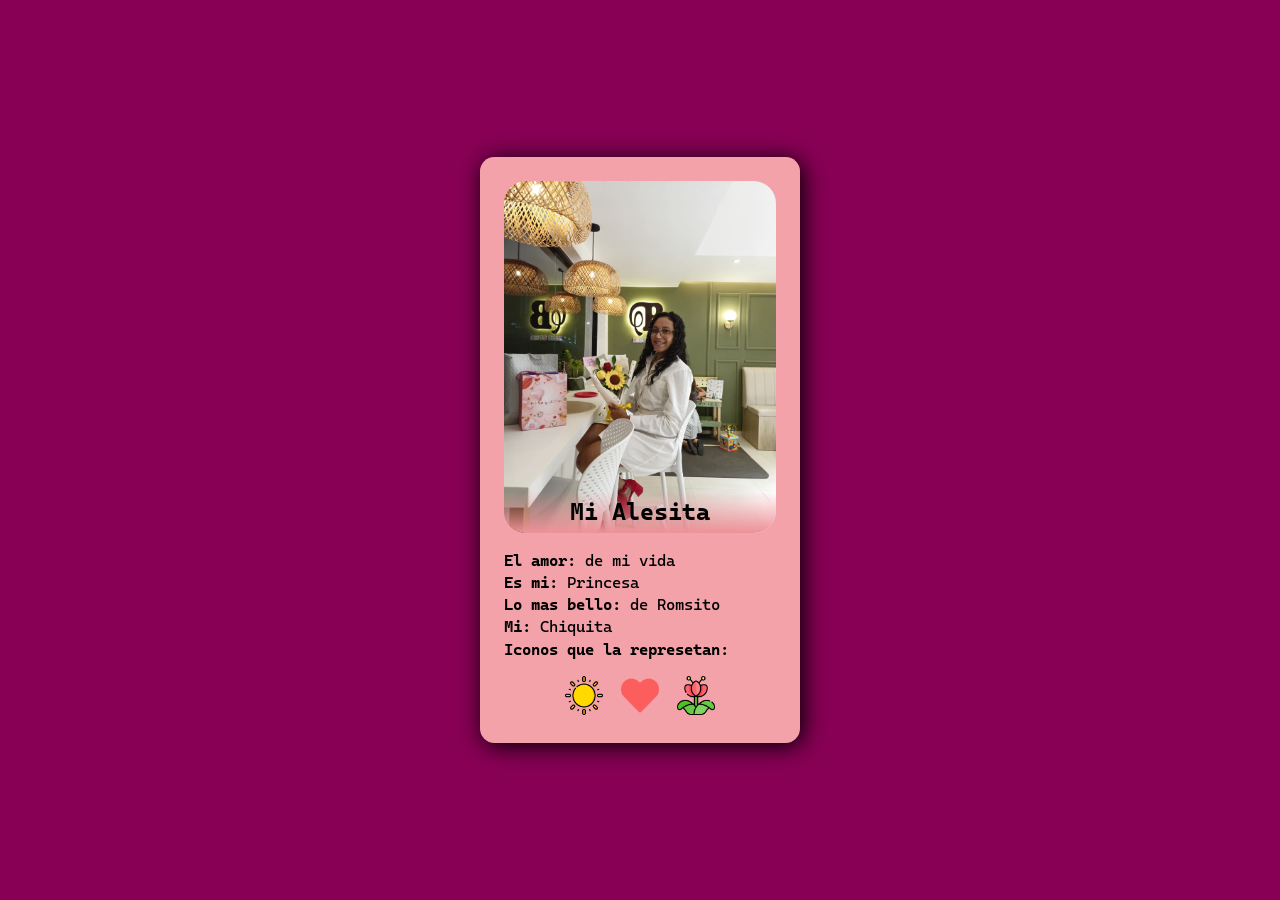
==== aleCard/index.html @ 41bc6dbe "1er commit" ====
<!DOCTYPE html>
<html lang="en">
<head>
    <meta charset="UTF-8">
    <meta name="viewport" content="width=device-width, initial-scale=1.0">
    <title>Tarjeta</title>
    <link rel="preconnect" href="https://fonts.googleapis.com">
    <link rel="preconnect" href="https://fonts.gstatic.com" crossorigin>
    <link href="https://fonts.googleapis.com/css2?family=Cascadia+Code:ital,wght@0,200..700;1,200..700&display=swap" rel="stylesheet">
    <link rel="stylesheet" href="card.css">
    
</head>
<body>
    <article>

        <header>
            <h3 class="nombre">Mi Alesita</h1>
            <img src="img/WhatsApp Image 2026-02-23 at 12.04.18.jpeg" alt="Foto de Alesita">
        </header>

        <section class="info-card">
            <ul>
                <li><strong>El amor:</strong> de mi vida</li>
                <li><strong>Es mi:</strong> Princesa</li>
                <li><strong>Lo mas bello:</strong> de Romsito</li>
                <li><strong>Mi: </strong>Chiquita</li>
                <li><strong>Iconos que la represetan:</strong></li>
            </ul>
        </section>

        <footer class="redes-sociales">
            <a href="https://www.canva.com/design/DAHCL0HrBOQ/d51_hLhuMx4bnJ71p08kSA/edit?utm_content=DAHCL0HrBOQ&utm_campaign=designshare&utm_medium=link2&utm_source=sharebutton" target="_blank"><img src="iconos/dom.png" alt="Icono de sol"></a>
            <a href="https://www.canva.com/design/DAHCL6aij_A/3I43LcmE_ODtjODG9KSYQw/edit?utm_content=DAHCL6aij_A&utm_campaign=designshare&utm_medium=link2&utm_source=sharebutton" target="_blank"><img src="iconos/copas.png" alt="Icono de Corazon"></a>
            <a href="https://www.canva.com/design/DAHCL61CRzE/FQ__p7-BBOJx_u2V1BPGIA/edit?utm_content=DAHCL61CRzE&utm_campaign=designshare&utm_medium=link2&utm_source=sharebutton" target="_blank"><img src="iconos/tropical-flower.png" alt="Icono de flor"></a>
        </footer>

    </article>
</body>
</html>
---- aleCard/card.css ----
*{
    margin: 0;
    padding: 0;
    box-sizing: border-box;
}

body{
    font-family: "Cascadia Code";
    width: 100%;
    height: 100vh;
    overflow-x: hidden;
    display: flex;
    flex-direction: column;
    align-items: center;
    justify-content: center;
    background-color: #805;

}

article{
    display: flex;
    flex-direction: column;
    background-color: #f3a2a9;
    padding: 1.5em;
    gap: 1.1em;
    border-radius: 0.9em;
    width: 20em;
    box-shadow: 3px 3px 25px rgb(0, 0, 0);
}

header{
    display: flex;
    flex-direction: column;
    align-items: center;
    gap: 0.5em;
    background-color: aqua;
    position: relative;
    border-radius: 1.4em;
    overflow: hidden;

    .nombre{
        font-size: 1.5em;
        position: absolute;
        padding: 0.3em 0;
        bottom: 0;
        width: 100%;
        text-align: center;
        background: linear-gradient(to top, #ed9298, transparent);
    }

    img{
        width: 100%;
        height: 22em;
    }
}

.info-card>ul{
    display: flex;
    flex-direction: column;
    list-style-type: none;
    gap: 0.2em;
}

.redes-sociales{
    display: flex;
    gap: 1.1em;
    justify-content: center;
    img{
        width: 2.4em;
        aspect-ratio: 1/1;
        object-fit: contain;
        transition: all 0.6s ease;
    }

    img:hover{
        transform: translateY(-8px);
    }
}
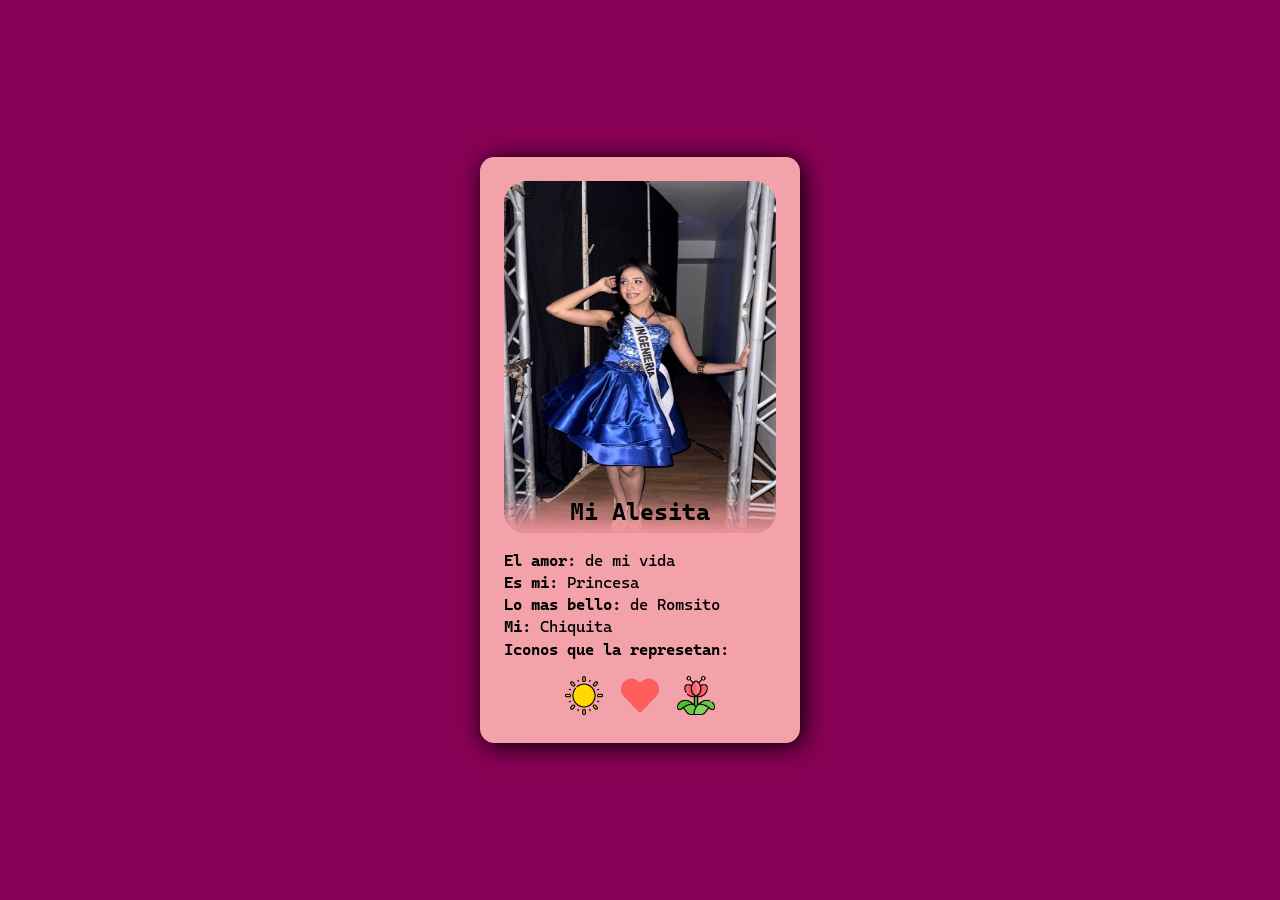
==== commit 9586b191: "nueva foto" ====
--- a/aleCard/index.html
+++ b/aleCard/index.html
@@ -1,21 +1,23 @@
 <!DOCTYPE html>
 <html lang="en">
+
 <head>
     <meta charset="UTF-8">
     <meta name="viewport" content="width=device-width, initial-scale=1.0">
     <title>Tarjeta</title>
     <link rel="preconnect" href="https://fonts.googleapis.com">
     <link rel="preconnect" href="https://fonts.gstatic.com" crossorigin>
-    <link href="https://fonts.googleapis.com/css2?family=Cascadia+Code:ital,wght@0,200..700;1,200..700&display=swap" rel="stylesheet">
+    <link href="https://fonts.googleapis.com/css2?family=Cascadia+Code:ital,wght@0,200..700;1,200..700&display=swap"
+        rel="stylesheet">
     <link rel="stylesheet" href="card.css">
-    
+
 </head>
+
 <body>
     <article>
-
         <header>
             <h3 class="nombre">Mi Alesita</h1>
-            <img src="img/WhatsApp Image 2026-02-23 at 12.04.18.jpeg" alt="Foto de Alesita">
+                <img src="./img/Mi reina.jpg" alt="Foto de Alesita">
         </header>
 
         <section class="info-card">
@@ -29,11 +31,15 @@
         </section>
 
         <footer class="redes-sociales">
-            <a href="https://www.canva.com/design/DAHCL0HrBOQ/d51_hLhuMx4bnJ71p08kSA/edit?utm_content=DAHCL0HrBOQ&utm_campaign=designshare&utm_medium=link2&utm_source=sharebutton" target="_blank"><img src="iconos/dom.png" alt="Icono de sol"></a>
-            <a href="https://www.canva.com/design/DAHCL6aij_A/3I43LcmE_ODtjODG9KSYQw/edit?utm_content=DAHCL6aij_A&utm_campaign=designshare&utm_medium=link2&utm_source=sharebutton" target="_blank"><img src="iconos/copas.png" alt="Icono de Corazon"></a>
-            <a href="https://www.canva.com/design/DAHCL61CRzE/FQ__p7-BBOJx_u2V1BPGIA/edit?utm_content=DAHCL61CRzE&utm_campaign=designshare&utm_medium=link2&utm_source=sharebutton" target="_blank"><img src="iconos/tropical-flower.png" alt="Icono de flor"></a>
+            <a href="https://www.canva.com/design/DAHCL0HrBOQ/d51_hLhuMx4bnJ71p08kSA/edit?utm_content=DAHCL0HrBOQ&utm_campaign=designshare&utm_medium=link2&utm_source=sharebutton"
+                target="_blank"><img src="iconos/dom.png" alt="Icono de sol"></a>
+            <a href="https://www.canva.com/design/DAHCL6aij_A/3I43LcmE_ODtjODG9KSYQw/edit?utm_content=DAHCL6aij_A&utm_campaign=designshare&utm_medium=link2&utm_source=sharebutton"
+                target="_blank"><img src="iconos/copas.png" alt="Icono de Corazon"></a>
+            <a href="https://www.canva.com/design/DAHCL61CRzE/FQ__p7-BBOJx_u2V1BPGIA/edit?utm_content=DAHCL61CRzE&utm_campaign=designshare&utm_medium=link2&utm_source=sharebutton"
+                target="_blank"><img src="iconos/tropical-flower.png" alt="Icono de flor"></a>
         </footer>
 
     </article>
 </body>
+
 </html>
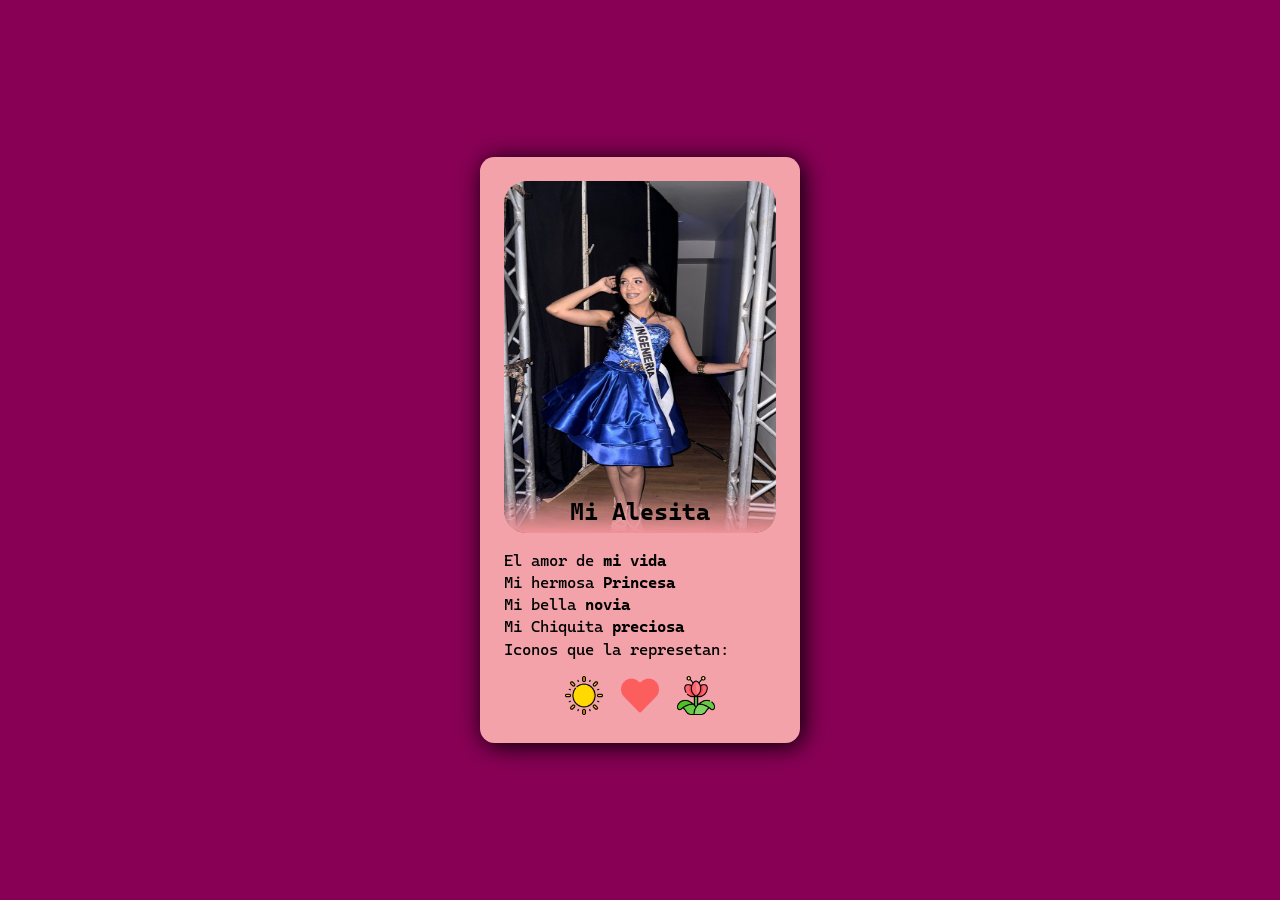
==== commit 5885a3fa: "nuevosComentarios" ====
--- a/aleCard/index.html
+++ b/aleCard/index.html
@@ -17,16 +17,16 @@
     <article>
         <header>
             <h3 class="nombre">Mi Alesita</h1>
-                <img src="./img/Mi reina.jpg" alt="Foto de Alesita">
+                <img src="./img/mi-reina.jpg" alt="Foto de Alesita">
         </header>
 
         <section class="info-card">
             <ul>
-                <li><strong>El amor:</strong> de mi vida</li>
-                <li><strong>Es mi:</strong> Princesa</li>
-                <li><strong>Lo mas bello:</strong> de Romsito</li>
-                <li><strong>Mi: </strong>Chiquita</li>
-                <li><strong>Iconos que la represetan:</strong></li>
+                <li>El amor de <strong>mi vida</strong></li>
+                <li>Mi hermosa <strong>Princesa</strong></li>
+                <li>Mi bella <strong>novia</strong></li>
+                <li>Mi Chiquita <strong>preciosa</strong></li>
+                <li>Iconos que la represetan:</li>
             </ul>
         </section>
 
